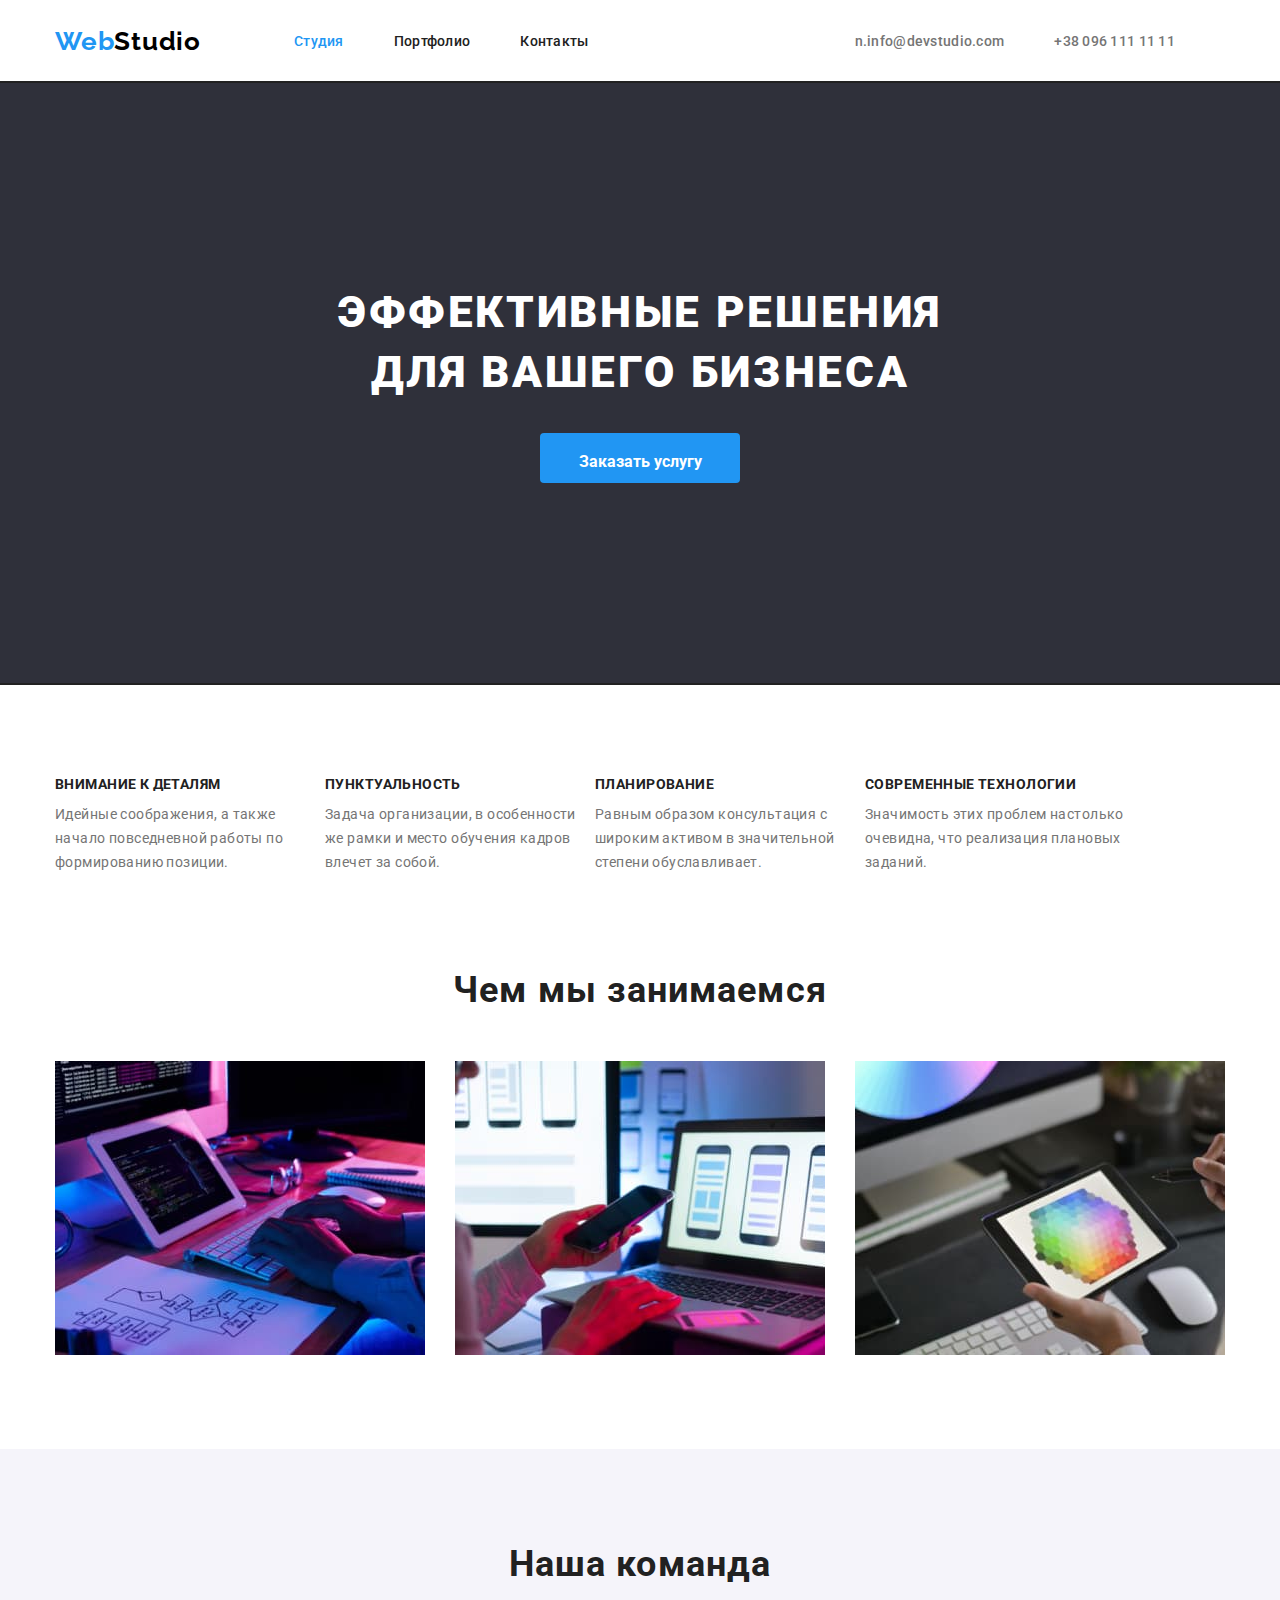
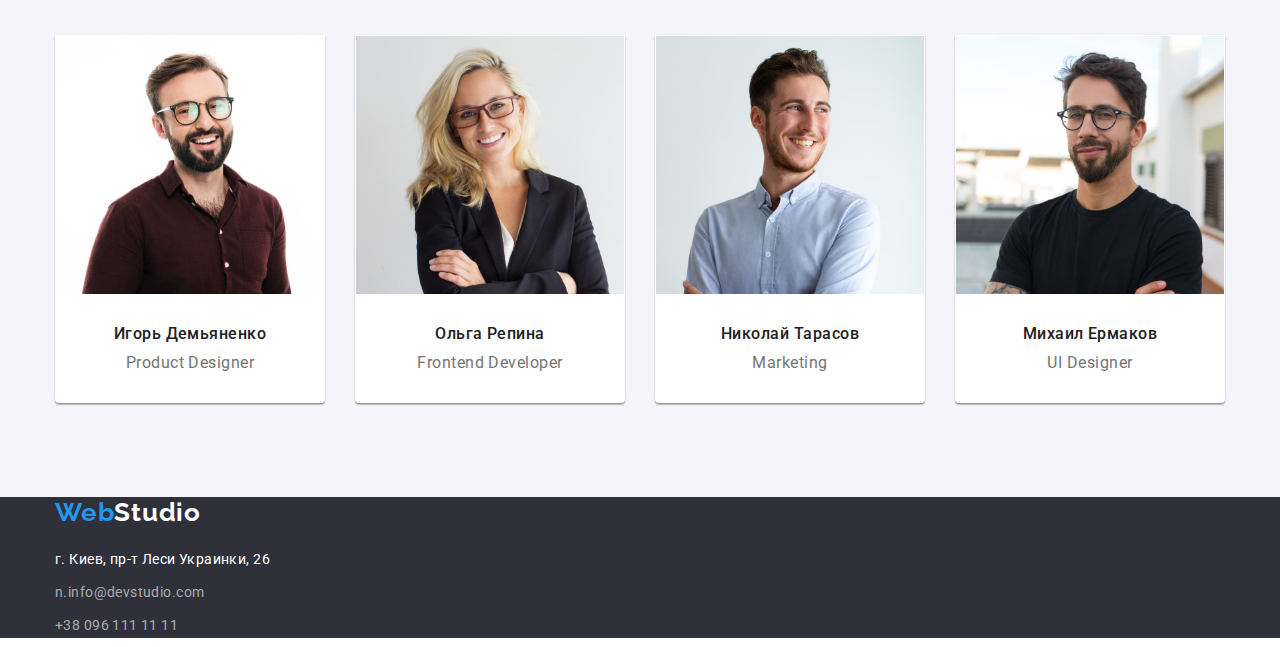
==== index.html @ a5b95735 "adds paddings margins and flexbox" ====
<!DOCTYPE html>
<html lang="ru">
	<head>
		<meta charset="UTF-8" />
		<meta http-equiv="X-UA-Compatible" content="IE=edge" />
		<meta name="viewport" content="width=device-width, initial-scale=1.0" />
		<title>WebStudio</title>
		<link rel="preconnect" href="https://fonts.googleapis.com" />
		<link rel="preconnect" href="https://fonts.gstatic.com" crossorigin />
		<link
			href="https://fonts.googleapis.com/css2?family=Raleway:wght@700&family=Roboto:wght@400;500;700;900&display=swap"
			rel="stylesheet"
		/>
		<link
			rel="stylesheet"
			href="https://cdnjs.cloudflare.com/ajax/libs/modern-normalize/1.1.0/modern-normalize.min.css"
		/>
		<link rel="stylesheet" href="./css/styles.css" />
	</head>
	<body>
		<header class="header">
			<div class="container main-nav">
				<nav class="header-nav">
					<a class="logo link" href="">
						Web<span class="header-logo">Studio</span>
					</a>
					<ul class="header-list list">
						<li class="header-item"><a href="" class="header-link link current">Студия</a></li>
						<li class="header-item"><a href="./portfolio.html" class="header-link link">Портфолио</a></li>
						<li class="header-item"><a href="" class="header-link link">Контакты</a></li>
					</ul>
				</nav>
				<ul class="header-contacts list">
					<li><a href="mailto:info@devstudio.com" class="header-contact link">n.info@devstudio.com</a></li>
					<li><a href="tel:++380961111111" class="header-contact link">+38 096 111 11 11</a></li>
				</ul>
			</div>
		</header>
		<main>
			<section class="hero">
				<h1 class="hero-title">Эффективные решения для вашего бизнеса</h1>
				<button type="button" class="button pointer">Заказать услугу</button>
			</section>
			<section class="section">
				<div class="container">
					<h2 class="section-title visually-hidden">Наши преимущества</h2>
					<ul class="list benefits">
						<li class="benefit-item">
							<h3 class="benefits-title third-title">Внимание к деталям</h3>
							<p class="benefits-text">
								Идейные соображения, а также начало повседневной работы по формированию позиции.
							</p>
						</li>
						<li class="benefit-item">
							<h3 class="benefits-title third-title">Пунктуальность</h3>
							<p class="benefits-text">
								Задача организации, в особенности же рамки и место обучения кадров влечет за собой.
							</p>
						</li>
						<li class="benefit-item">
							<h3 class="benefits-title third-title">Планирование</h3>
							<p class="benefits-text">
								Равным образом консультация с широким активом в значительной степени обуславливает.
							</p>
						</li>
						<li class="benefit-item">
							<h3 class="benefits-title third-title">Современные технологии</h3>
							<p class="benefits-text">Значимость этих проблем настолько очевидна, что реализация плановых заданий.</p>
						</li>
					</ul>
				</div>
			</section>
			<section class="section work">
				<div class="container">
					<h2 class="section-title">Чем мы занимаемся</h2>
					<ul class="list work-list">
						<li class="item">
							<img
								width="370"
								height="294"
								src="./images/img_what_are_we_doing_1.jpg"
								alt="рабочий процесс за планшетом с клавиатурой"
							/>
						</li>
						<li class="item">
							<img
								width="370"
								height="294"
								src="./images/img_what_are_we_doing_2.jpg"
								alt="рабочий процесс со смартфоном и ноутбуком"
							/>
						</li>
						<li class="item">
							<img
								width="370"
								height="294"
								src="./images/img_what_are_we_doing_3.jpg"
								alt="рабочий процесс за планшетом со стилусом"
							/>
						</li>
					</ul>
				</div>
			</section>
			<section class="section our-team">
				<div class="container">
					<h2 class="section-title">Наша команда</h2>
					<ul class="list team-list">
						<li class="team-member">
							<img width="270" height="260" src="./images/img_our_team_1.jpg" alt="фото Игоря Демьяненка" />
							<h3 class="team-title third-title">Игорь Демьяненко</h3>
							<p lang="en" class="team-text">Product Designer</p>
						</li>
						<li class="team-member">
							<img width="270" height="260" src="./images/img_our_team_2.jpg" alt="фото Ольги Репиной" />
							<h3 class="team-title third-title">Ольга Репина</h3>
							<p lang="en" class="team-text">Frontend Developer</p>
						</li>
						<li class="team-member">
							<img width="270" height="260" src="./images/img_our_team_3.jpg" alt="фото Николая Тарасова" />
							<h3 class="team-title third-title">Николай Тарасов</h3>
							<p lang="en" class="team-text">Marketing</p>
						</li>
						<li class="team-member">
							<img width="270" height="260" src="./images/img_our_team_4.jpg" alt="фото Михаила Ермакова" />
							<h3 class="team-title third-title">Михаил Ермаков</h3>
							<p lang="en" class="team-text">UI Designer</p>
						</li>
					</ul>
				</div>
			</section>
		</main>
		<footer class="footer">
			<div class="container">
				<a href="" class="logo link bottom-logo">
					Web<span class="footer-logo">Studio</span>
				</a>
				<address id="contacts">
					<ul class="list">
						<li class="footer-contact"><a href="" class="link footer-adress">г. Киев, пр-т Леси Украинки, 26</a></li>
						<li class="footer-contact">
							<a href="mailto:info@devstudio.com" class="link footer-contacts">n.info@devstudio.com</a>
						</li>
						<li class="footer-contact">
							<a href="tel:+380961111111" class="link footer-contacts">+38 096 111 11 11</a>
						</li>
					</ul>
				</address>
			</div>
		</footer>
	</body>
</html>
---- css/styles.css ----
:root {
	--accent-color: #2196f3;
	--first-title-color: #ffffff;
	--second-title-color: #212121;
	--first-btn-color: #ffffff;
	--second-btn-color: #212121;
	--text-color: #757575;
	--logo-color: #000000;
	--contacts-color: rgba(255, 255, 255, 0.6);
	--first-light-color: #ffffff;
	--second-light-color: #f5f4fa;
	--third-light-color: #e5e5e5;
	--dark-color: #2f303a;
}

p,
h1,
h2,
h3,
h4,
h5,
h6 {
	margin: 0;
}

ul {
	margin: 0;
	padding-left: 0;
}

img {
	display: block;
	max-width: 100%;
	height: auto;
}

body {
	font-family: "Roboto", sans-serif;
	color: var(--text-color);
	background-color: var(--first-light-color);
}
.list {
	list-style: none;
	padding: 0;
	margin: 0;
}
.link {
	text-decoration: none;
}

.visually-hidden {
	position: absolute;
	white-space: nowrap;
	width: 1px;
	height: 1px;
	overflow: hidden;
	border: 0;
	padding: 0;
	clip: rect(0 0 0 0);
	clip-path: inset(50%);
	margin: -1px;
}

.section {
	padding-top: 94px;
	padding-bottom: 94px;
}

.section-title {
	font-weight: 700;
	font-size: 36px;
	line-height: 1.17;
	text-align: center;
	letter-spacing: 0.03em;
	color: var(--second-title-color);
	margin-bottom: 50px;
}

.third-title {
	color: var(--second-title-color);
}

.logo {
	font-family: "Raleway", sans-serif;
	font-weight: 700;
	font-size: 26px;
	line-height: 1.19;
	letter-spacing: 0.03em;
	color: var(--accent-color);
}
.pointer {
	cursor: pointer;
}

.container {
	margin: 0 auto;
	width: 1200px;
	padding-left: 15px;
	padding-right: 15px;
}

/* ------------------------HEADER-------------------------- */
.header-logo {
	color: var(--logo-color);
	margin-right: 93px;
}
.header {
	background-color: var(--first-light-color);
	border-bottom: 1px solid var(--second-light-color);
}
.main-nav {
	display: flex;
	align-items: center;
}
.header-nav {
	display: flex;
	align-items: center;
}
.header-list {
	display: flex;
}
.header-item:not(last-child) {
	margin-right: 50px;
}
.header-item {
	display: inline-block;
	padding-top: 32px;
	padding-bottom: 32px;
}
.header-contacts {
	display: flex;
	margin-left: auto;
}
.header-link,
.header-contact {
	font-weight: 500;
	font-size: 14px;
	line-height: 1.14;
	letter-spacing: 0.02em;
}
.header-contact:not(last-child) {
	margin-right: 50px;
}

.header-link {
	color: var(--second-btn-color);
}
.header-contact {
	color: var(--text-color);
}

.header-link.current {
	color: var(--accent-color);
}

.header-link:hover,
.header-link:focus,
.header-contact:hover,
.header-contact:focus {
	color: var(--accent-color);
}
/* ------------------------HERO-------------------------- */
.hero {
	background-color: var(--dark-color);
	text-align: center;
	outline: 2px solid #212121;
	padding-top: 200px;
	padding-bottom: 200px;
}
.hero-title {
	font-weight: 900;
	font-size: 44px;
	line-height: 1.36;
	letter-spacing: 0.06em;
	text-transform: uppercase;
	color: var(--first-title-color);
	max-width: 696px;
	margin-left: auto;
	margin-right: auto;
	margin-bottom: 30px;
}

.button {
	font-family: inherit;
	font-weight: 700;
	font-size: 16px;
	line-height: 1.88;
	color: var(--first-btn-color);
	background-color: var(--accent-color);
	border-radius: 4px;
	border: 4px solid transparent;
	padding: 10px 32px;
	min-width: 200px;
	height: 50px;
	text-align: center;
}

/* ----------------------BENEFITS----------------------- */
.benefits {
	display: flex;
}
.benefit-item {
	width: 270px;
}
.benefits-title {
	font-size: 14px;
	line-height: 1.14;
	letter-spacing: 0.03em;
	text-transform: uppercase;
	margin-bottom: 10px;
}

.benefits-text {
	font-size: 14px;
	line-height: 1.71;
	letter-spacing: 0.03em;
	margin-top: 0;
	margin-bottom: 0;
}
/* ----------------------OUR WORK----------------------- */
.work {
	padding-top: 0;
}
.work-list {
	display: flex;
	margin-left: -30px;
}
.item {
	flex-basis: calc((100% - 90px) / 3);
	margin-left: 30px;
}
/* ----------------------OUR TEAM----------------------- */
.our-team {
	background-color: var(--second-light-color);
}
.team-list {
	display: flex;
	margin-left: -30px;
}
.team-member {
	width: 270px;
	background-color: var(--first-light-color);
	border: 1px solid transparent;
	box-shadow: 0px 1px 3px rgba(0, 0, 0, 0.12), 0px 1px 1px rgba(0, 0, 0, 0.14), 0px 2px 1px rgba(0, 0, 0, 0.2);
	border-radius: 0px 0px 4px 4px;
	padding-bottom: 30px;
	flex-basis: calc(100% / 4 - 30px);
	margin-left: 30px;
}
.team-title {
	font-weight: 500;
	font-size: 16px;
	line-height: 1.19;
	text-align: center;
	letter-spacing: 0.03em;
	margin-bottom: 10px;
	margin-top: 30px;
}
.team-text {
	font-size: 16px;
	line-height: 1.19;
	text-align: center;
	letter-spacing: 0.03em;
}

/* ------------------------FOOTER-------------------------- */

.footer {
	background: var(--dark-color);
}
.footer-logo {
	color: var(--first-title-color);
	margin-bottom: 20px;
}
.footer-adress {
	font-family: inherit;
	font-style: normal;
	font-size: 14px;
	line-height: 1.71;
	letter-spacing: 0.03em;
	color: var(--first-title-color);
}

.footer-contacts {
	font-family: inherit;
	font-style: normal;
	font-size: 14px;
	line-height: 1.71;
	letter-spacing: 0.03em;
	color: var(--contacts-color);
}
.footer-contacts:hover,
.footer-contacts:focus {
	color: var(--accent-color);
}
.bottom-logo {
	display: block;
	margin-bottom: 20px;
}
.footer-contact:not(last-child) {
	margin-bottom: 9px;
}

/* ------------------------FILTERS-------------------------- */
.filters-list {
	display: flex;
	justify-content: center;
	margin-bottom: 34px;
}
.filter {
	font-family: inherit;
	font-weight: 500;
	font-size: 16px;
	line-height: 1.62;
	letter-spacing: 0.03em;
	color: var(--second-btn-color);
	background-color: transparent;
	border-radius: 4px;
	border: 4px solid transparent;
	padding: 6px 22px;
	min-width: 73px;
	height: 38px;
	text-align: center;
}

.filter:hover,
.filter:focus {
	color: var(--first-btn-color);
	background: var(--accent-color);
}
.filter:not(last-child) {
	margin-right: 8px;
}
/* -----------------------OUR WORKS------------------------- */
.our-works {
	display: flex;
	flex-wrap: wrap;
}
.work-item {
	width: 370px;
	margin-right: 30px;
	margin-bottom: 30px;
}
.work-item:nth-child(3n) {
	margin-right: 0;
}
.work-item:nth-last-child(-n + 3) {
	margin-bottom: 0;
}
.works-title,
.works-text {
	font-family: inherit;
	font-style: normal;
}

.works-title {
	font-size: 18px;
	line-height: 2;
	letter-spacing: 0.06em;
	margin-bottom: 4px;
}
.works-text {
	font-size: 16px;
	line-height: 1.88;
	letter-spacing: 0.03em;
	color: var(--text-color);
}
.work-description {
	padding: 20px 24px;
	border-left: 1px solid var(--second-light-color);
	border-right: 1px solid var(--second-light-color);
	border-bottom: 1px solid var(--second-light-color);
}
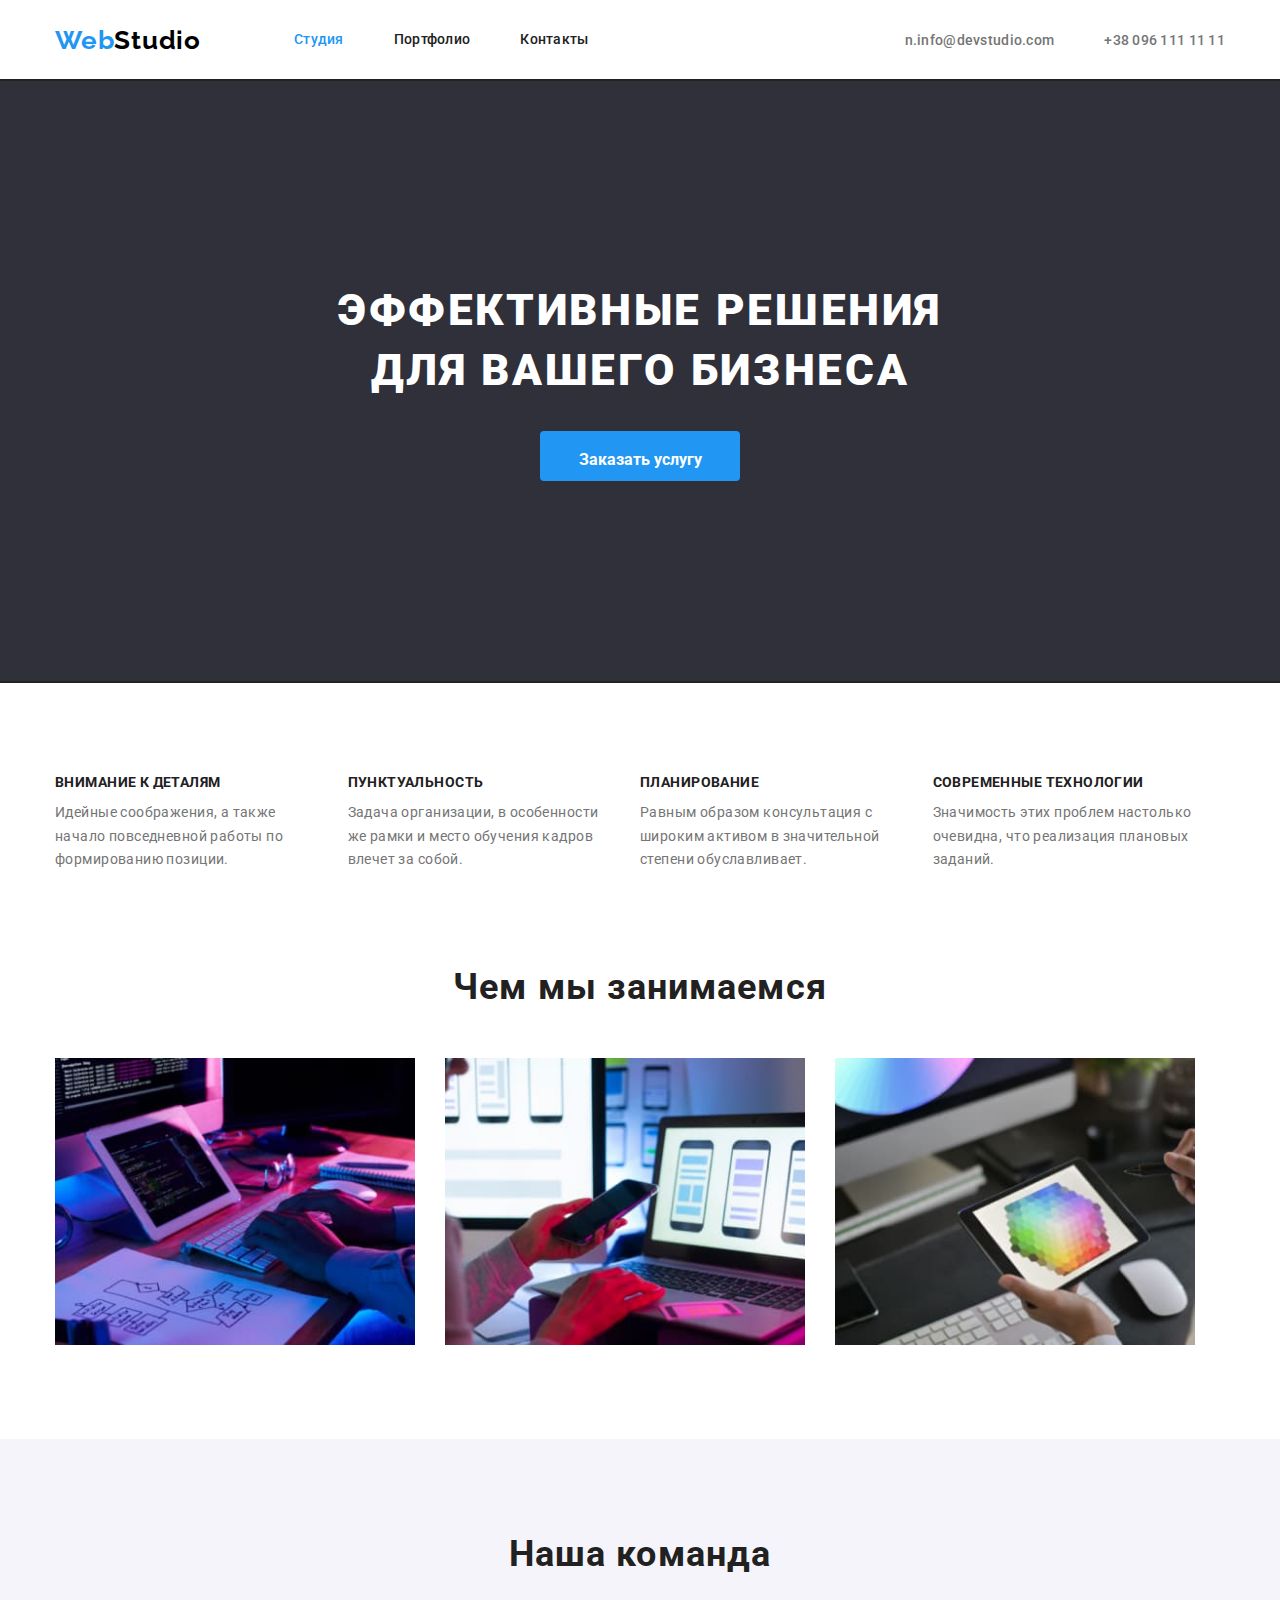
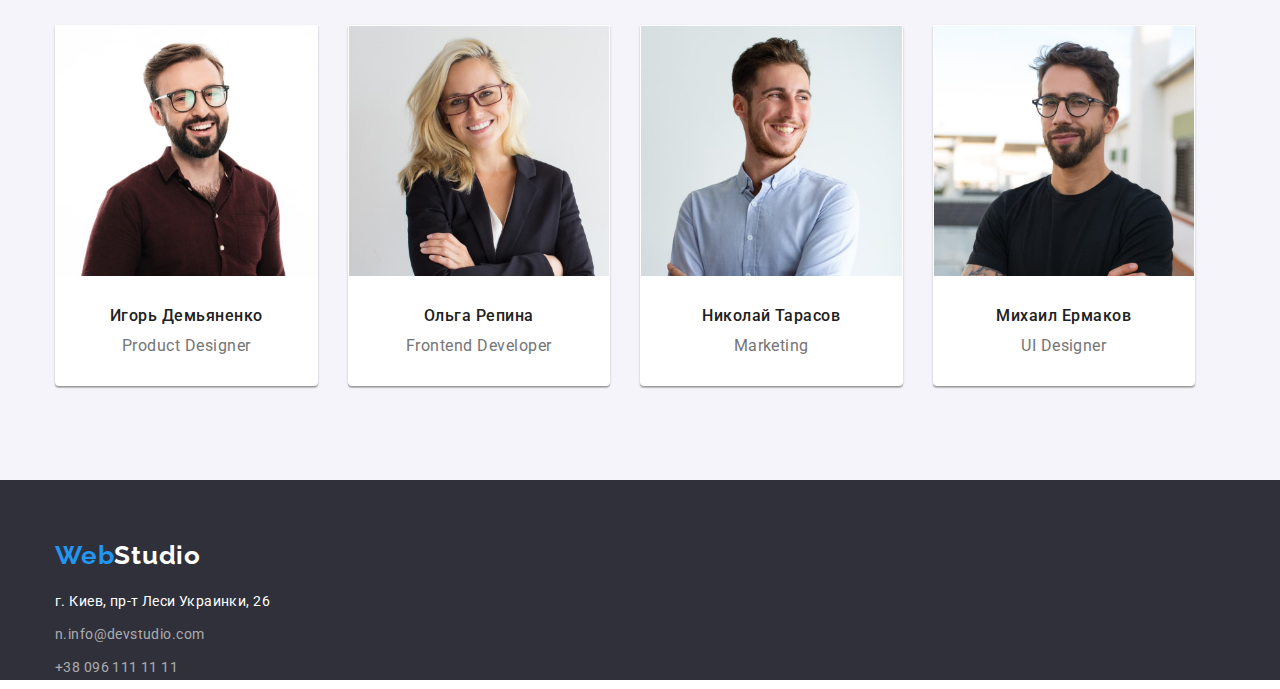
==== commit 24218f61: "adds corrections" ====
--- a/index.html
+++ b/index.html
@@ -21,7 +21,7 @@
 		<header class="header">
 			<div class="container main-nav">
 				<nav class="header-nav">
-					<a class="logo link" href="">
+					<a class="logo logotype link" href="">
 						Web<span class="header-logo">Studio</span>
 					</a>
 					<ul class="header-list list">
@@ -31,15 +31,19 @@
 					</ul>
 				</nav>
 				<ul class="header-contacts list">
-					<li><a href="mailto:info@devstudio.com" class="header-contact link">n.info@devstudio.com</a></li>
-					<li><a href="tel:++380961111111" class="header-contact link">+38 096 111 11 11</a></li>
+					<li class="contact-item">
+						<a href="mailto:info@devstudio.com" class="header-contact link">n.info@devstudio.com</a>
+					</li>
+					<li class="contact-item"><a href="tel:++380961111111" class="header-contact link">+38 096 111 11 11</a></li>
 				</ul>
 			</div>
 		</header>
 		<main>
 			<section class="hero">
-				<h1 class="hero-title">Эффективные решения для вашего бизнеса</h1>
-				<button type="button" class="button pointer">Заказать услугу</button>
+				<div class="container">
+					<h1 class="hero-title">Эффективные решения для вашего бизнеса</h1>
+					<button type="button" class="button pointer">Заказать услугу</button>
+				</div>
 			</section>
 			<section class="section">
 				<div class="container">
@@ -107,23 +111,31 @@
 					<ul class="list team-list">
 						<li class="team-member">
 							<img width="270" height="260" src="./images/img_our_team_1.jpg" alt="фото Игоря Демьяненка" />
-							<h3 class="team-title third-title">Игорь Демьяненко</h3>
-							<p lang="en" class="team-text">Product Designer</p>
+							<div class="team-description">
+								<h3 class="team-title third-title">Игорь Демьяненко</h3>
+								<p lang="en" class="team-text">Product Designer</p>
+							</div>
 						</li>
 						<li class="team-member">
 							<img width="270" height="260" src="./images/img_our_team_2.jpg" alt="фото Ольги Репиной" />
-							<h3 class="team-title third-title">Ольга Репина</h3>
-							<p lang="en" class="team-text">Frontend Developer</p>
+							<div class="team-description">
+								<h3 class="team-title third-title">Ольга Репина</h3>
+								<p lang="en" class="team-text">Frontend Developer</p>
+							</div>
 						</li>
 						<li class="team-member">
 							<img width="270" height="260" src="./images/img_our_team_3.jpg" alt="фото Николая Тарасова" />
-							<h3 class="team-title third-title">Николай Тарасов</h3>
-							<p lang="en" class="team-text">Marketing</p>
+							<div class="team-description">
+								<h3 class="team-title third-title">Николай Тарасов</h3>
+								<p lang="en" class="team-text">Marketing</p>
+							</div>
 						</li>
 						<li class="team-member">
 							<img width="270" height="260" src="./images/img_our_team_4.jpg" alt="фото Михаила Ермакова" />
-							<h3 class="team-title third-title">Михаил Ермаков</h3>
-							<p lang="en" class="team-text">UI Designer</p>
+							<div class="team-description">
+								<h3 class="team-title third-title">Михаил Ермаков</h3>
+								<p lang="en" class="team-text">UI Designer</p>
+							</div>
 						</li>
 					</ul>
 				</div>
--- a/css/styles.css
+++ b/css/styles.css
@@ -100,9 +100,12 @@
 }
 
 /* ------------------------HEADER-------------------------- */
+.logotype {
+	margin-right: 93px;
+}
+
 .header-logo {
 	color: var(--logo-color);
-	margin-right: 93px;
 }
 .header {
 	background-color: var(--first-light-color);
@@ -118,35 +121,32 @@
 }
 .header-list {
 	display: flex;
-}
-.header-item:not(last-child) {
-	margin-right: 50px;
-}
-.header-item {
+	gap: 50px;
+}
+
+.header-contacts {
+	display: flex;
+	margin-left: auto;
+	gap: 50px;
+}
+.header-link,
+.header-contact {
+	font-weight: 500;
+	font-size: 14px;
+	line-height: 1.14;
+	letter-spacing: 0.02em;
+}
+
+.header-link {
+	color: var(--second-btn-color);
 	display: inline-block;
 	padding-top: 32px;
 	padding-bottom: 32px;
 }
-.header-contacts {
-	display: flex;
-	margin-left: auto;
-}
-.header-link,
-.header-contact {
-	font-weight: 500;
-	font-size: 14px;
-	line-height: 1.14;
-	letter-spacing: 0.02em;
-}
-.header-contact:not(last-child) {
-	margin-right: 50px;
-}
-
-.header-link {
-	color: var(--second-btn-color);
-}
 .header-contact {
 	color: var(--text-color);
+	padding-top: 32px;
+	padding-bottom: 32px;
 }
 
 .header-link.current {
@@ -198,9 +198,11 @@
 /* ----------------------BENEFITS----------------------- */
 .benefits {
 	display: flex;
-}
+	gap: 30px;
+}
+
 .benefit-item {
-	width: 270px;
+	flex-basis: calc(100% / 4 - 30px);
 }
 .benefits-title {
 	font-size: 14px;
@@ -223,11 +225,10 @@
 }
 .work-list {
 	display: flex;
-	margin-left: -30px;
+	gap: 30px;
 }
 .item {
-	flex-basis: calc((100% - 90px) / 3);
-	margin-left: 30px;
+	flex-basis: calc((100% - 3 * 30px) / 3);
 }
 /* ----------------------OUR TEAM----------------------- */
 .our-team {
@@ -235,7 +236,7 @@
 }
 .team-list {
 	display: flex;
-	margin-left: -30px;
+	gap: 30px;
 }
 .team-member {
 	width: 270px;
@@ -243,23 +244,23 @@
 	border: 1px solid transparent;
 	box-shadow: 0px 1px 3px rgba(0, 0, 0, 0.12), 0px 1px 1px rgba(0, 0, 0, 0.14), 0px 2px 1px rgba(0, 0, 0, 0.2);
 	border-radius: 0px 0px 4px 4px;
+	flex-basis: calc(100% / 4 - 30px);
+}
+.team-description {
+	padding-top: 30px;
+	text-align: center;
 	padding-bottom: 30px;
-	flex-basis: calc(100% / 4 - 30px);
-	margin-left: 30px;
 }
 .team-title {
 	font-weight: 500;
 	font-size: 16px;
 	line-height: 1.19;
-	text-align: center;
 	letter-spacing: 0.03em;
 	margin-bottom: 10px;
-	margin-top: 30px;
 }
 .team-text {
 	font-size: 16px;
 	line-height: 1.19;
-	text-align: center;
 	letter-spacing: 0.03em;
 }
 
@@ -267,6 +268,7 @@
 
 .footer {
 	background: var(--dark-color);
+	padding-top: 60px;
 }
 .footer-logo {
 	color: var(--first-title-color);
@@ -305,8 +307,10 @@
 .filters-list {
 	display: flex;
 	justify-content: center;
-	margin-bottom: 34px;
-}
+	margin-bottom: 50px;
+	gap: 8px;
+}
+
 .filter {
 	font-family: inherit;
 	font-weight: 500;
@@ -328,9 +332,7 @@
 	color: var(--first-btn-color);
 	background: var(--accent-color);
 }
-.filter:not(last-child) {
-	margin-right: 8px;
-}
+
 /* -----------------------OUR WORKS------------------------- */
 .our-works {
 	display: flex;
